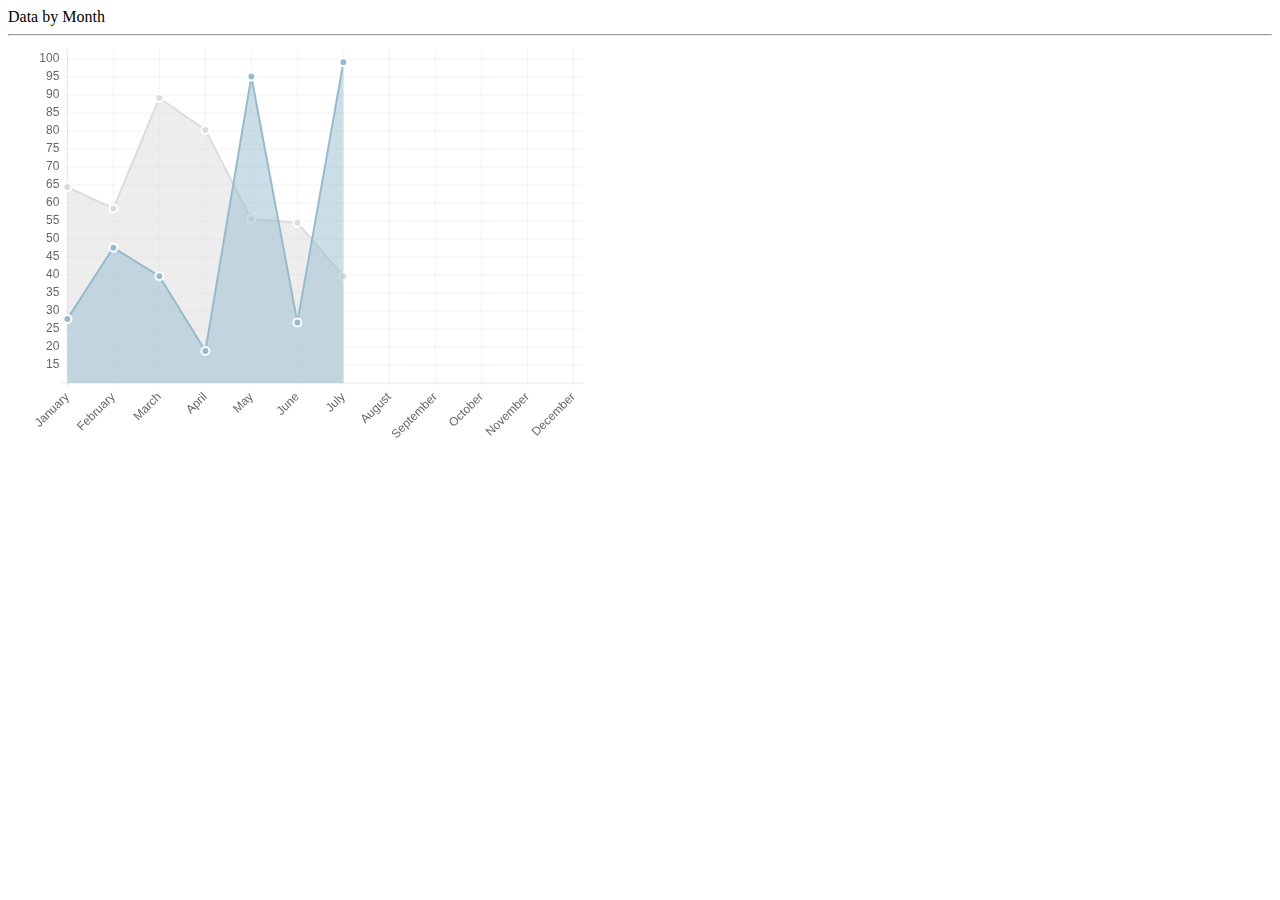
==== Reporting/web/index.htm @ a64de3d4 "Charting web site with no live data yet" ====
<script src="Chart.js" ></script>
<script>
// TODO: fetch this from an externally generated URL/File

var monthData = {
	labels : ["January","February","March","April","May","June","July","August","September","October","November","December"],
	datasets : [
		{
			fillColor : "rgba(220,220,220,0.5)",
			strokeColor : "rgba(220,220,220,1)",
			pointColor : "rgba(220,220,220,1)",
			pointStrokeColor : "#fff",
			data : [65,59,90,81,56,55,40]
		},
		{
			fillColor : "rgba(151,187,205,0.5)",
			strokeColor : "rgba(151,187,205,1)",
			pointColor : "rgba(151,187,205,1)",
			pointStrokeColor : "#fff",
			data : [28,48,40,19,96,27,100]
		}
	]
}

var lineOptions = {
	bezierCurve	: false
}

function drawChart() {
	var ctx = document.getElementById("monthChart").getContext("2d");
	var lineChart = new Chart(ctx).Line(monthData, lineOptions);
}
</script>
<body onLoad="javascript:drawChart();">
Data by Month<hr>
<canvas id="monthChart" data-type="Line" width="600" height="400" style="width: 600px; height: 400px;"></canvas>
</body>
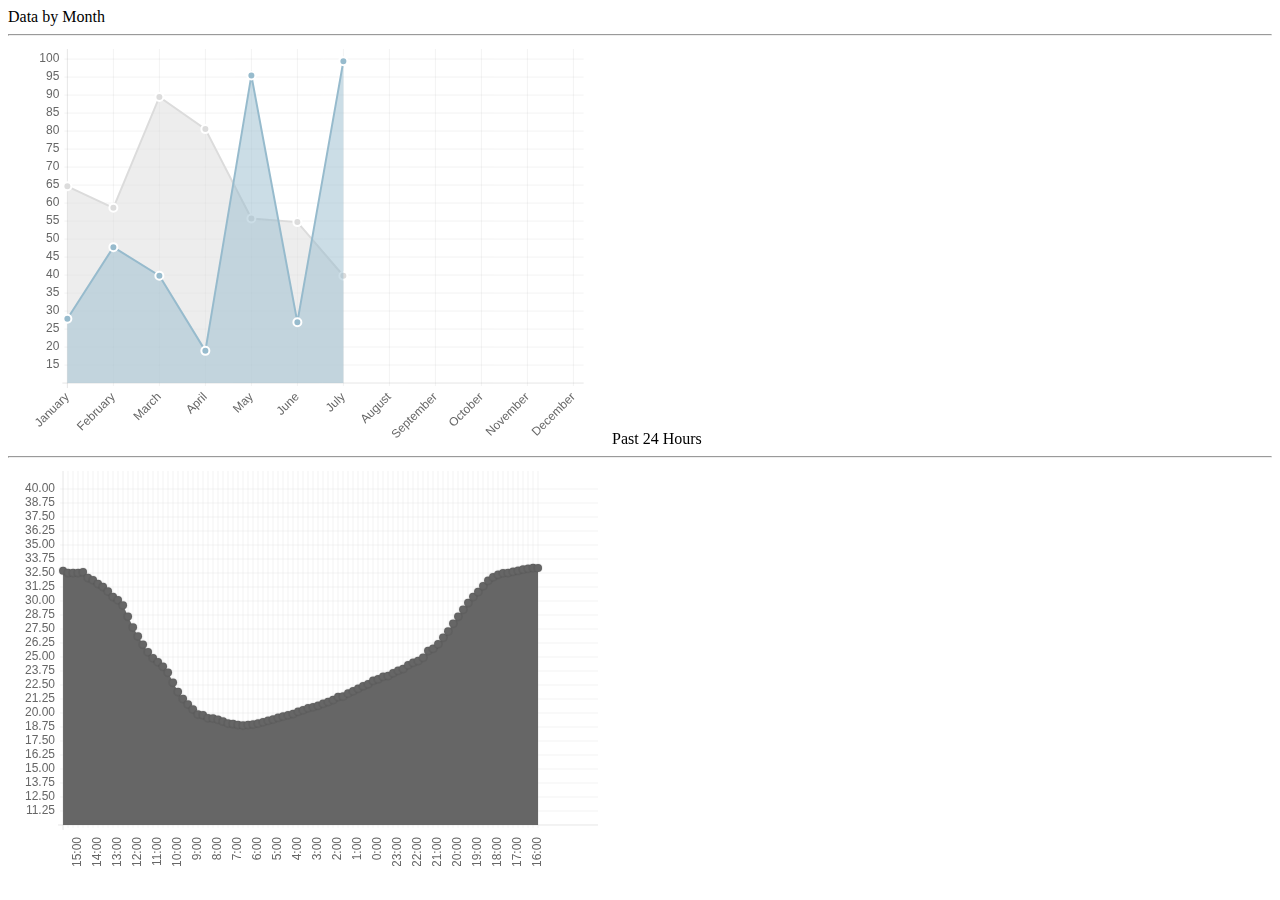
==== commit 3d45e539: "working sample data!" ====
--- a/Reporting/web/index.htm
+++ b/Reporting/web/index.htm
@@ -1,4 +1,5 @@
 <script src="Chart.js" ></script>
+<script src="collectorData.js"></script>
 <script>
 // TODO: fetch this from an externally generated URL/File
 
@@ -29,9 +30,14 @@
 function drawChart() {
 	var ctx = document.getElementById("monthChart").getContext("2d");
 	var lineChart = new Chart(ctx).Line(monthData, lineOptions);
+	
+	ctx = document.getElementById("past24hrTempChart").getContext("2d");
+	var temp24hChart = new Chart(ctx).Line(temperatureData, lineOptions);
 }
 </script>
 <body onLoad="javascript:drawChart();">
 Data by Month<hr>
 <canvas id="monthChart" data-type="Line" width="600" height="400" style="width: 600px; height: 400px;"></canvas>
+Past 24 Hours<hr>
+<canvas id="past24hrTempChart" data-type="Line" width="600" height="400" style="width: 600px; height: 400px;"></canvas>
 </body>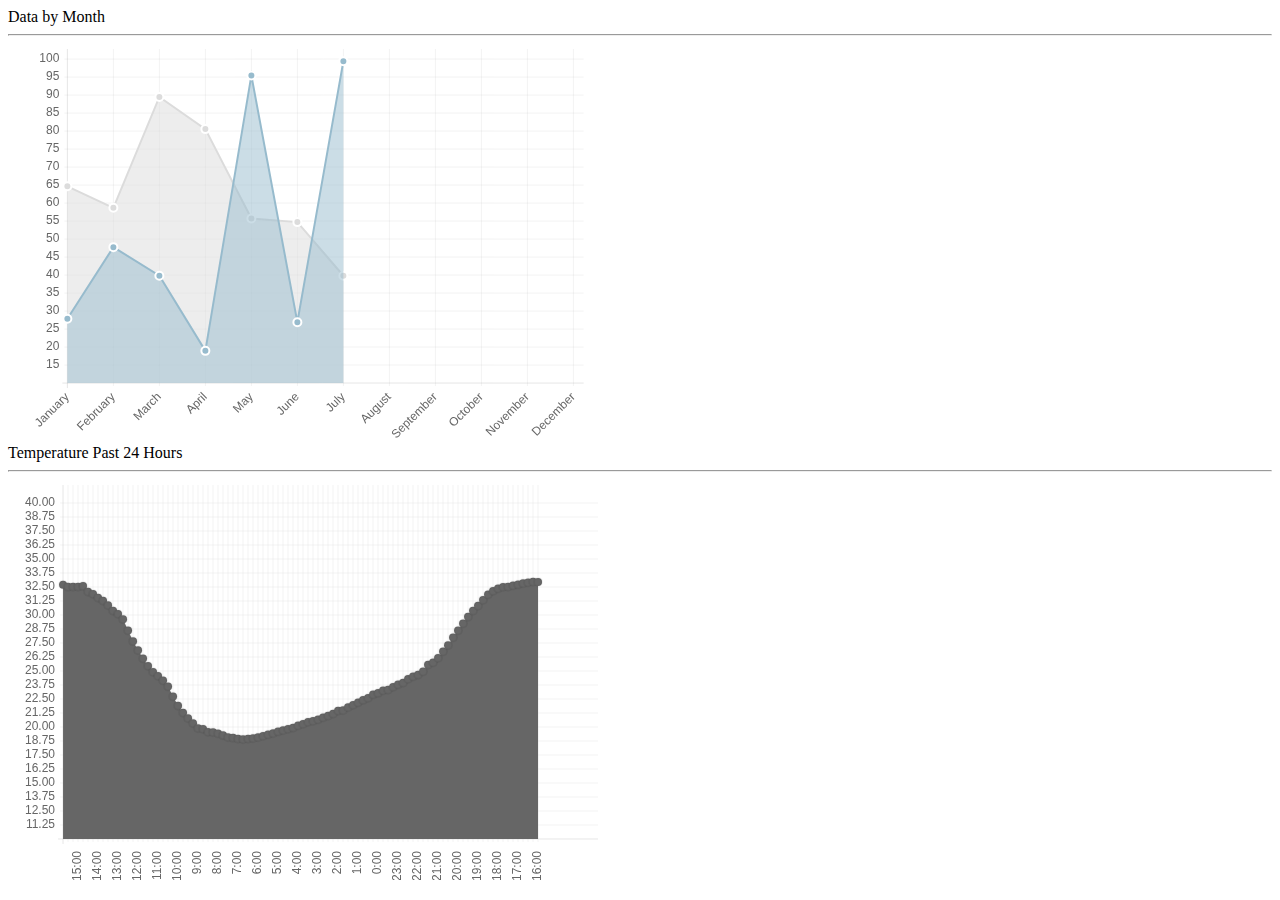
==== commit e268beaa: "More test data; removed login" ====
--- a/Reporting/web/index.htm
+++ b/Reporting/web/index.htm
@@ -37,7 +37,7 @@
 </script>
 <body onLoad="javascript:drawChart();">
 Data by Month<hr>
-<canvas id="monthChart" data-type="Line" width="600" height="400" style="width: 600px; height: 400px;"></canvas>
-Past 24 Hours<hr>
+<canvas id="monthChart" data-type="Line" width="600" height="400" style="width: 600px; height: 400px;"></canvas><br clear="all" />
+Temperature Past 24 Hours<hr>
 <canvas id="past24hrTempChart" data-type="Line" width="600" height="400" style="width: 600px; height: 400px;"></canvas>
 </body>